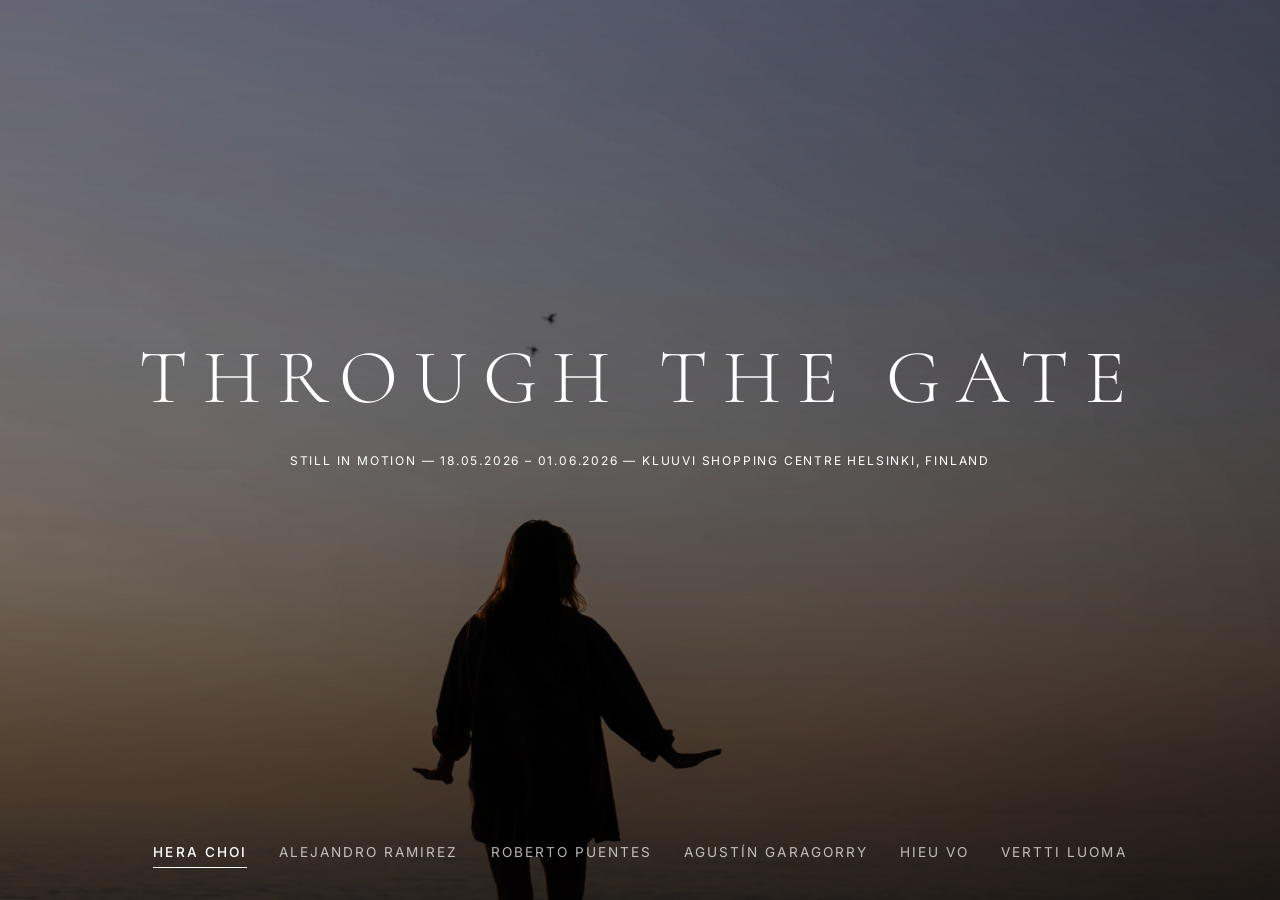
==== index.html @ ac6d3d90 "Initial commit: Through the Gate exhibition website Japanese minimalist exhibition website featuring" ====
<!DOCTYPE html>
<html lang="en">
<head>
    <meta charset="UTF-8">
    <meta name="viewport" content="width=device-width, initial-scale=1.0">
    <title>Through the Gate - Still in Motion</title>
    <link rel="stylesheet" href="style.css">
</head>
<body>
    <div class="background-container">
        <div class="background-image" id="background"></div>
        <div class="background-overlay"></div>
    </div>

    <main class="content">
        <header class="hero" id="hero">
            <div class="title-block">
                <h1 class="title" id="mainTitle">THROUGH THE GATE</h1>
                <p class="subtitle-info" id="subtitleInfo">STILL IN MOTION — 18.05.2026 – 01.06.2026 — KLUUVI SHOPPING CENTRE HELSINKI, FINLAND</p>
            </div>
        </header>

        <section class="story-container" id="storyContainer">
            <h2 class="artist-name-display" id="artistNameDisplay"></h2>
            <div class="story-text-container">
                <p class="story-text" id="storyText"></p>
            </div>
        </section>

        <nav class="artists" id="artistsNav">
            <button class="artist-name" data-artist="herachoi">Hera Choi</button>
            <button class="artist-name" data-artist="alejandroramirez">Alejandro Ramirez</button>
            <button class="artist-name" data-artist="robertopuentes">Roberto Puentes</button>
            <button class="artist-name" data-artist="agustingaragorry">Agustín Garagorry</button>
            <button class="artist-name" data-artist="hieuvo">Hieu Vo</button>
            <button class="artist-name" data-artist="verttiluoma">Vertti Luoma</button>
        </nav>
    </main>

    <script src="script.js"></script>
</body>
</html>
---- style.css ----
/* Japanese Minimalist Exhibition Website */

@import url('https://fonts.googleapis.com/css2?family=Cormorant+Garamond:wght@300;400;500;600&family=Inter:wght@300;400;500;600&display=swap');

* {
    margin: 0;
    padding: 0;
    box-sizing: border-box;
}

:root {
    --white: #FFFFFF;
    --black: #1A1A1A;
    --gray: rgba(255, 255, 255, 0.7);
    --transition: 0.8s cubic-bezier(0.4, 0, 0.2, 1);
}

body {
    font-family: 'Cormorant Garamond', serif;
    color: var(--white);
    overflow-x: hidden;
    background: var(--black);
    height: 100vh;
    width: 100vw;
}

/* Background System */
.background-container {
    position: fixed;
    top: 0;
    left: 0;
    width: 100%;
    height: 100%;
    z-index: 0;
}

.background-image {
    position: absolute;
    top: 0;
    left: 0;
    width: 100%;
    height: 100%;
    background-size: cover;
    background-position: center;
    background-repeat: no-repeat;
    transition: opacity var(--transition), transform var(--transition);
}

.background-overlay {
    position: absolute;
    top: 0;
    left: 0;
    width: 100%;
    height: 100%;
    background: linear-gradient(
        to bottom,
        rgba(0, 0, 0, 0.2) 0%,
        rgba(0, 0, 0, 0.4) 50%,
        rgba(0, 0, 0, 0.7) 100%
    );
    z-index: 1;
}

/* Content */
.content {
    position: relative;
    z-index: 2;
    height: 100vh;
    display: flex;
    flex-direction: column;
    justify-content: flex-start;
    align-items: flex-start;
    padding: 4rem;
    padding-bottom: 8rem;
}

.content.centered {
    justify-content: center;
    align-items: center;
}

/* Hero Section */
.hero {
    flex: 0 0 auto;
    display: flex;
    flex-direction: column;
    justify-content: center;
    align-items: center;
    text-align: center;
    letter-spacing: 0.05em;
    width: 100%;
    transition: all 0.8s cubic-bezier(0.4, 0, 0.2, 1);
}

.hero.minimized {
    justify-content: flex-start;
    padding-top: 0;
    margin-bottom: 0;
}

.title-block {
    display: inline-block;
}

.title {
    font-size: clamp(2.4rem, 6.4vw, 4.8rem);
    font-weight: 300;
    letter-spacing: 0.2em;
    margin-bottom: 2rem;
    text-transform: uppercase;
    line-height: 1.1;
    transition: all 0.8s cubic-bezier(0.4, 0, 0.2, 1);
    white-space: nowrap;
}

.hero.minimized .title {
    font-size: clamp(1.2rem, 2.4vw, 2rem);
    margin-bottom: 1rem;
    opacity: 0.3;
    cursor: pointer;
}

.hero.minimized .title:hover {
    opacity: 0.6;
}

.subtitle-info {
    font-family: 'Inter', sans-serif;
    font-size: clamp(0.6rem, 1vw, 0.75rem);
    font-weight: 400;
    letter-spacing: 0.15em;
    text-transform: uppercase;
    opacity: 0.85;
    text-align: center;
    transition: all 0.8s cubic-bezier(0.4, 0, 0.2, 1);
}

.hero.minimized .subtitle-info {
    opacity: 0;
    transform: translateY(-20px);
    height: 0;
    overflow: hidden;
}

/* Story Container */
.story-container {
    flex: 0;
    display: flex;
    flex-direction: column;
    justify-content: flex-start;
    align-items: center;
    width: 100%;
    padding: 0 2rem 2rem 2rem;
    opacity: 0;
    visibility: hidden;
    height: 0;
    overflow: hidden;
    transform: translateY(20px);
    transition: all 0.8s cubic-bezier(0.4, 0, 0.2, 1);
}

.story-container.active {
    flex: 1;
    height: auto;
    opacity: 1;
    visibility: visible;
    transform: translateY(0);
}

.artist-name-display {
    font-size: clamp(1.5rem, 3vw, 2.5rem);
    font-weight: 600;
    letter-spacing: 0.2em;
    margin-bottom: 3rem;
    text-transform: uppercase;
    color: var(--white);
    opacity: 0.95;
}

.story-text-container {
    width: 80%;
    max-width: 1200px;
    min-height: 400px;
    padding: 0;
}

.story-text {
    font-size: clamp(1rem, 1.3vw, 1.15rem);
    line-height: 2.2;
    letter-spacing: 0.03em;
    font-weight: 400;
}

.story-text .paragraph-line {
    color: #1F1F1F;
    background-color: #FFFFFF;
    padding: 0.4em 0.8em;
    border-radius: 4px;
    box-decoration-break: clone;
    -webkit-box-decoration-break: clone;
    display: inline;
}

.story-text .paragraph-line:last-child::after {
    content: '|';
    color: #1F1F1F;
    animation: blink 1s infinite;
    margin-left: 2px;
}

.story-text.typing-complete .paragraph-line:last-child::after {
    content: '';
    animation: none;
}

@keyframes blink {
    0%, 50% {
        opacity: 1;
    }
    51%, 100% {
        opacity: 0;
    }
}

/* Artists Navigation */
.artists {
    position: absolute;
    bottom: 0;
    left: 0;
    right: 0;
    display: flex;
    justify-content: center;
    align-items: center;
    gap: 2rem;
    flex-wrap: wrap;
    padding: 2rem 4rem;
    transition: all 0.5s ease;
}

.artists.reading-mode {
    opacity: 0.6;
}

.artist-name {
    background: none;
    border: none;
    color: var(--gray);
    font-family: 'Inter', sans-serif;
    font-size: clamp(0.7rem, 1.2vw, 0.85rem);
    font-weight: 400;
    letter-spacing: 0.15em;
    text-transform: uppercase;
    cursor: pointer;
    position: relative;
    padding: 0.5rem 0;
    transition: color 0.3s ease, transform 0.3s ease;
}

.artist-name::after {
    content: '';
    position: absolute;
    bottom: 0;
    left: 0;
    width: 0;
    height: 1px;
    background: var(--white);
    transition: width 0.4s cubic-bezier(0.4, 0, 0.2, 1);
}

.artist-name:hover {
    color: var(--white);
    transform: translateY(-2px);
}

.artist-name:hover::after {
    width: 100%;
}

.artist-name.active {
    color: var(--white);
    font-weight: 500;
}

.artist-name.active::after {
    width: 100%;
}

/* Responsive Design */
@media (max-width: 768px) {
    .content {
        padding: 2rem 1.5rem;
        padding-bottom: 6rem;
    }

    .subtitle-info {
        font-size: 0.55rem;
        letter-spacing: 0.1em;
    }

    .hero.minimized {
        padding-top: 0;
    }

    .hero.minimized .title {
        font-size: 1.2rem;
    }

    .story-container {
        padding: 0 1rem 1rem 1rem;
    }

    .story-text-container {
        width: 90%;
        min-height: 300px;
        padding: 0;
    }

    .artist-name-display {
        font-size: 1.4rem;
        font-weight: 600;
        margin-bottom: 2rem;
    }

    .story-text {
        font-size: 1rem;
        line-height: 2;
    }

    .story-text .paragraph-line {
        padding: 0.4em 0.6em;
    }

    .artists {
        gap: 1rem;
        padding: 1.5rem 1.5rem;
    }

    .artist-name {
        font-size: 0.7rem;
    }
}

/* Smooth Transitions */
.fade-enter {
    opacity: 0;
    transform: scale(1.05);
}

.fade-exit {
    opacity: 0;
    transform: scale(0.95);
}

/* Entrance Animations */
@keyframes fadeInUp {
    from {
        opacity: 0;
        transform: translateY(30px);
    }
    to {
        opacity: 1;
        transform: translateY(0);
    }
}

@keyframes fadeIn {
    from {
        opacity: 0;
    }
    to {
        opacity: 1;
    }
}

@keyframes fadeInScale {
    from {
        opacity: 0;
        transform: scale(0.95);
    }
    to {
        opacity: 1;
        transform: scale(1);
    }
}

/* Initial hidden state */
.title,
.subtitle-info,
.artists,
.background-image {
    opacity: 0;
}

/* Apply entrance animations */
.title.animate-in {
    animation: fadeInUp 1.2s cubic-bezier(0.4, 0, 0.2, 1) 0.3s forwards;
}

.subtitle-info.animate-in {
    animation: fadeInUp 1s cubic-bezier(0.4, 0, 0.2, 1) 0.8s forwards;
}

.artists.animate-in {
    animation: fadeIn 1s cubic-bezier(0.4, 0, 0.2, 1) 1.2s forwards;
}

.background-image.animate-in {
    animation: fadeInScale 1.5s cubic-bezier(0.4, 0, 0.2, 1) 0s forwards;
}
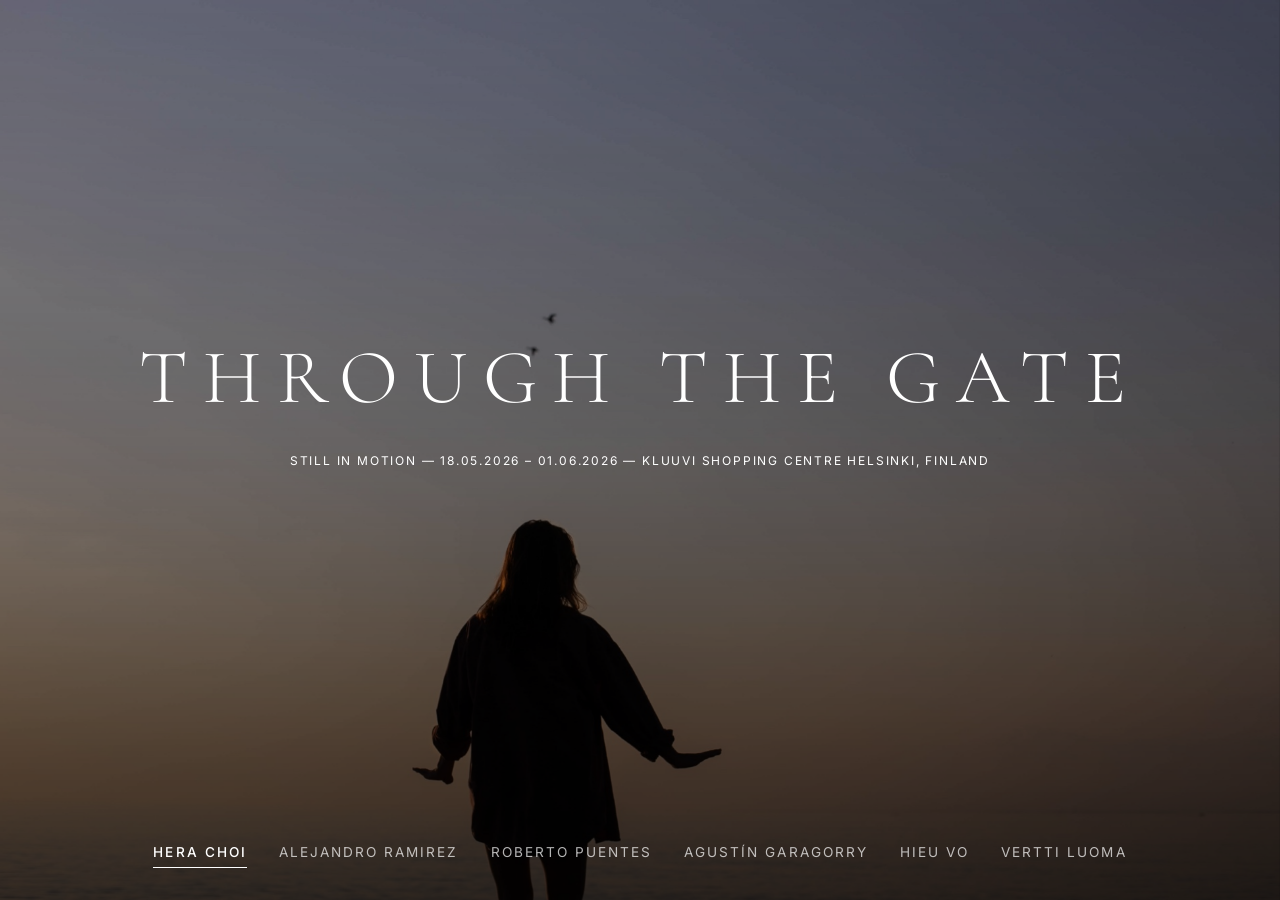
==== commit 8612e812: "Optimize images and improve loading performance Image Optimization: - Reduced all images to max ~1MB" ====
--- a/index.html
+++ b/index.html
@@ -4,6 +4,12 @@
     <meta charset="UTF-8">
     <meta name="viewport" content="width=device-width, initial-scale=1.0">
     <title>Through the Gate - Still in Motion</title>
+
+    <!-- Preload critical resources -->
+    <link rel="preload" href="Photos/herachoi/herachoi.jpg" as="image">
+    <link rel="preload" href="style.css" as="style">
+    <link rel="preload" href="https://fonts.googleapis.com/css2?family=Cormorant+Garamond:wght@300;400;500;600&family=Inter:wght@300;400;500;600&display=swap" as="style">
+
     <link rel="stylesheet" href="style.css">
 </head>
 <body>
--- a/style.css
+++ b/style.css
@@ -43,7 +43,12 @@
     background-size: cover;
     background-position: center;
     background-repeat: no-repeat;
-    transition: opacity var(--transition), transform var(--transition);
+    transition: opacity 1s ease-in-out;
+    will-change: opacity;
+}
+
+.background-image.loading {
+    opacity: 0.3;
 }
 
 .background-overlay {
@@ -155,7 +160,6 @@
     visibility: hidden;
     height: 0;
     overflow: hidden;
-    transform: translateY(20px);
     transition: all 0.8s cubic-bezier(0.4, 0, 0.2, 1);
 }
 
@@ -164,7 +168,6 @@
     height: auto;
     opacity: 1;
     visibility: visible;
-    transform: translateY(0);
 }
 
 .artist-name-display {
@@ -174,7 +177,12 @@
     margin-bottom: 3rem;
     text-transform: uppercase;
     color: var(--white);
-    opacity: 0.95;
+    opacity: 0;
+    transform: translateY(20px);
+}
+
+.story-container.active .artist-name-display {
+    animation: fadeInUp 0.8s cubic-bezier(0.4, 0, 0.2, 1) 0.2s forwards;
 }
 
 .story-text-container {
@@ -182,6 +190,12 @@
     max-width: 1200px;
     min-height: 400px;
     padding: 0;
+    opacity: 0;
+    transform: translateY(20px);
+}
+
+.story-container.active .story-text-container {
+    animation: fadeInUp 0.8s cubic-bezier(0.4, 0, 0.2, 1) 0.5s forwards;
 }
 
 .story-text {
--- a/style.css
+++ b/style.css
@@ -43,7 +43,12 @@
     background-size: cover;
     background-position: center;
     background-repeat: no-repeat;
-    transition: opacity var(--transition), transform var(--transition);
+    transition: opacity 1s ease-in-out;
+    will-change: opacity;
+}
+
+.background-image.loading {
+    opacity: 0.3;
 }
 
 .background-overlay {
@@ -155,7 +160,6 @@
     visibility: hidden;
     height: 0;
     overflow: hidden;
-    transform: translateY(20px);
     transition: all 0.8s cubic-bezier(0.4, 0, 0.2, 1);
 }
 
@@ -164,7 +168,6 @@
     height: auto;
     opacity: 1;
     visibility: visible;
-    transform: translateY(0);
 }
 
 .artist-name-display {
@@ -174,7 +177,12 @@
     margin-bottom: 3rem;
     text-transform: uppercase;
     color: var(--white);
-    opacity: 0.95;
+    opacity: 0;
+    transform: translateY(20px);
+}
+
+.story-container.active .artist-name-display {
+    animation: fadeInUp 0.8s cubic-bezier(0.4, 0, 0.2, 1) 0.2s forwards;
 }
 
 .story-text-container {
@@ -182,6 +190,12 @@
     max-width: 1200px;
     min-height: 400px;
     padding: 0;
+    opacity: 0;
+    transform: translateY(20px);
+}
+
+.story-container.active .story-text-container {
+    animation: fadeInUp 0.8s cubic-bezier(0.4, 0, 0.2, 1) 0.5s forwards;
 }
 
 .story-text {
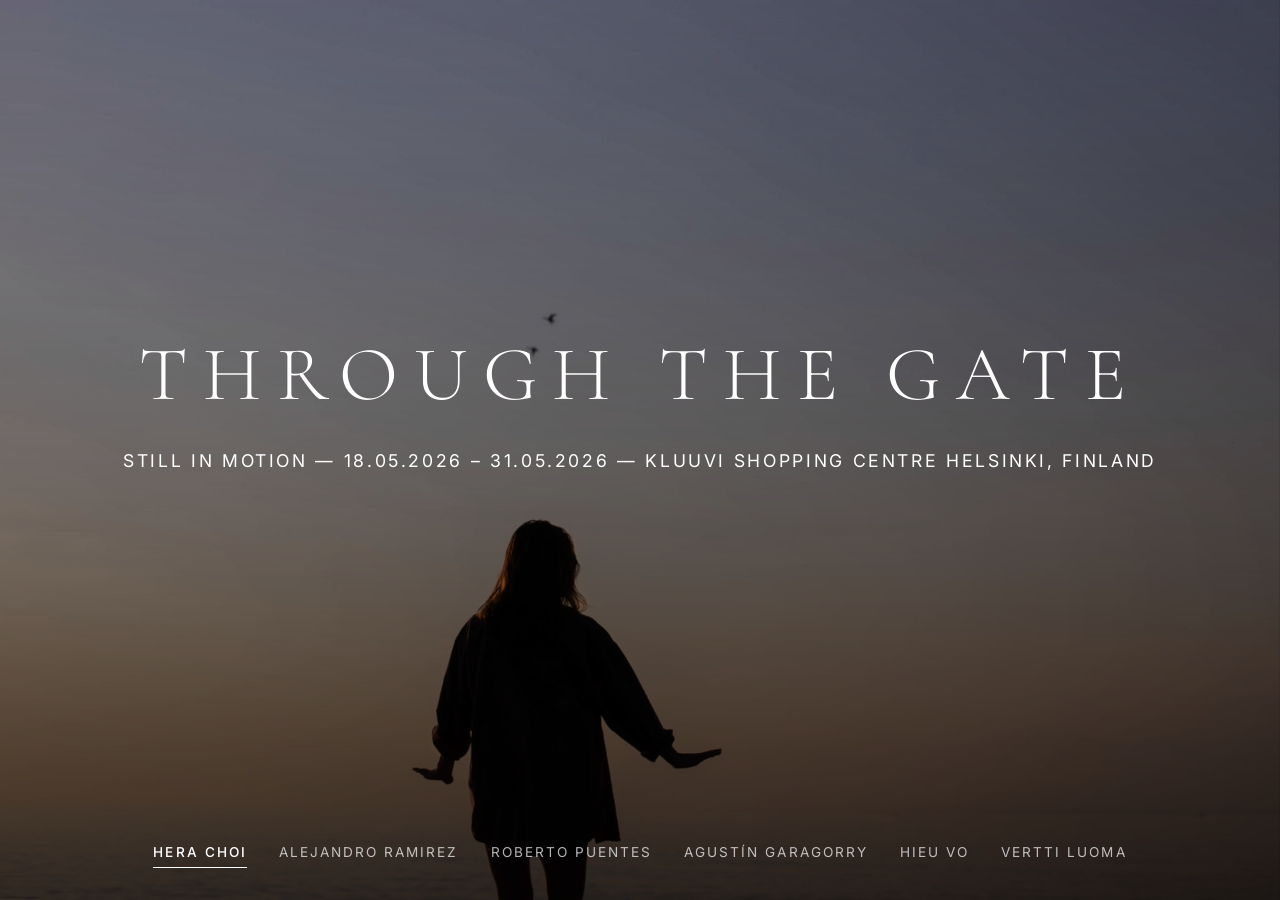
==== commit 733f7ac8: "Update end date to May 31 and increase subtitle-info font size Co-Authored-By: Claude Sonnet 4.6 <no" ====
--- a/index.html
+++ b/index.html
@@ -22,7 +22,7 @@
         <header class="hero" id="hero">
             <div class="title-block">
                 <h1 class="title" id="mainTitle">THROUGH THE GATE</h1>
-                <p class="subtitle-info" id="subtitleInfo">STILL IN MOTION — 18.05.2026 – 01.06.2026 — KLUUVI SHOPPING CENTRE HELSINKI, FINLAND</p>
+                <p class="subtitle-info" id="subtitleInfo">STILL IN MOTION — 18.05.2026 – 31.05.2026 — KLUUVI SHOPPING CENTRE HELSINKI, FINLAND</p>
             </div>
         </header>
 
--- a/style.css
+++ b/style.css
@@ -43,12 +43,8 @@
     background-size: cover;
     background-position: center;
     background-repeat: no-repeat;
-    transition: opacity 1s ease-in-out;
+    transition: opacity 0.8s ease-in-out;
     will-change: opacity;
-}
-
-.background-image.loading {
-    opacity: 0.3;
 }
 
 .background-overlay {
@@ -64,6 +60,7 @@
         rgba(0, 0, 0, 0.7) 100%
     );
     z-index: 1;
+    pointer-events: none;
 }
 
 /* Content */
@@ -131,7 +128,7 @@
 
 .subtitle-info {
     font-family: 'Inter', sans-serif;
-    font-size: clamp(0.6rem, 1vw, 0.75rem);
+    font-size: clamp(0.85rem, 1.4vw, 1.1rem);
     font-weight: 400;
     letter-spacing: 0.15em;
     text-transform: uppercase;
@@ -191,10 +188,12 @@
     min-height: 400px;
     padding: 0;
     opacity: 0;
+    visibility: hidden;
     transform: translateY(20px);
 }
 
 .story-container.active .story-text-container {
+    visibility: visible;
     animation: fadeInUp 0.8s cubic-bezier(0.4, 0, 0.2, 1) 0.5s forwards;
 }
 
@@ -203,6 +202,14 @@
     line-height: 2.2;
     letter-spacing: 0.03em;
     font-weight: 400;
+    opacity: 0;
+    visibility: hidden;
+    transition: opacity 0.6s cubic-bezier(0.4, 0, 0.2, 1);
+}
+
+.story-text.fade-in {
+    visibility: visible;
+    animation: fadeInText 1.2s cubic-bezier(0.4, 0, 0.2, 1) forwards;
 }
 
 .story-text .paragraph-line {
@@ -215,24 +222,14 @@
     display: inline;
 }
 
-.story-text .paragraph-line:last-child::after {
-    content: '|';
-    color: #1F1F1F;
-    animation: blink 1s infinite;
-    margin-left: 2px;
-}
-
-.story-text.typing-complete .paragraph-line:last-child::after {
-    content: '';
-    animation: none;
-}
-
-@keyframes blink {
-    0%, 50% {
+@keyframes fadeInText {
+    from {
+        opacity: 0;
+        transform: translateY(10px);
+    }
+    to {
         opacity: 1;
-    }
-    51%, 100% {
-        opacity: 0;
+        transform: translateY(0);
     }
 }
 
@@ -301,56 +298,97 @@
 
 /* Responsive Design */
 @media (max-width: 768px) {
+    body {
+        overflow-x: hidden;
+    }
+
     .content {
-        padding: 2rem 1.5rem;
-        padding-bottom: 6rem;
+        padding: 1.5rem 1rem;
+        padding-bottom: 7rem;
+        overflow-x: hidden;
+    }
+
+    .title {
+        font-size: clamp(1.8rem, 6vw, 2.8rem) !important;
+        letter-spacing: 0.05em;
+        padding: 0 6%;
+        box-sizing: border-box;
+        max-width: 100%;
+        overflow: hidden;
+    }
+
+    .title-block {
+        width: 100%;
+        max-width: 100%;
+        box-sizing: border-box;
     }
 
     .subtitle-info {
-        font-size: 0.55rem;
-        letter-spacing: 0.1em;
+        font-size: 0.7rem;
+        letter-spacing: 0.08em;
+        line-height: 1.6;
+        padding: 0 0.5rem;
     }
 
     .hero.minimized {
-        padding-top: 0;
+        padding-top: 0.5rem;
     }
 
     .hero.minimized .title {
+        font-size: 1rem !important;
+        margin-bottom: 0.5rem;
+    }
+
+    /* Scrollable story container */
+    .story-container {
+        padding: 0;
+        overflow-y: auto;
+        overflow-x: hidden;
+        -webkit-overflow-scrolling: touch;
+    }
+
+    .story-container.active {
+        padding-bottom: 8rem;
+    }
+
+    .artist-name-display {
         font-size: 1.2rem;
-    }
-
-    .story-container {
-        padding: 0 1rem 1rem 1rem;
+        font-weight: 600;
+        margin-bottom: 1.5rem;
+        margin-top: 1rem;
+        padding: 0 1rem;
     }
 
     .story-text-container {
-        width: 90%;
-        min-height: 300px;
-        padding: 0;
-    }
-
-    .artist-name-display {
-        font-size: 1.4rem;
-        font-weight: 600;
-        margin-bottom: 2rem;
+        width: 100%;
+        min-height: auto;
+        padding: 0 1rem;
+        max-height: none;
     }
 
     .story-text {
-        font-size: 1rem;
-        line-height: 2;
+        font-size: 0.95rem;
+        line-height: 1.8;
     }
 
     .story-text .paragraph-line {
-        padding: 0.4em 0.6em;
-    }
-
+        padding: 0.3em 0.5em;
+        font-size: 0.9rem;
+        line-height: 1.7;
+    }
+
+    /* Fixed artists navigation */
     .artists {
-        gap: 1rem;
-        padding: 1.5rem 1.5rem;
+        gap: 0.8rem;
+        padding: 1rem;
+        flex-wrap: wrap;
+        justify-content: center;
     }
 
     .artist-name {
-        font-size: 0.7rem;
+        font-size: 0.65rem;
+        letter-spacing: 0.12em;
+        padding: 0.4rem 0;
     }
 }
 
--- a/style.css
+++ b/style.css
@@ -43,12 +43,8 @@
     background-size: cover;
     background-position: center;
     background-repeat: no-repeat;
-    transition: opacity 1s ease-in-out;
+    transition: opacity 0.8s ease-in-out;
     will-change: opacity;
-}
-
-.background-image.loading {
-    opacity: 0.3;
 }
 
 .background-overlay {
@@ -64,6 +60,7 @@
         rgba(0, 0, 0, 0.7) 100%
     );
     z-index: 1;
+    pointer-events: none;
 }
 
 /* Content */
@@ -131,7 +128,7 @@
 
 .subtitle-info {
     font-family: 'Inter', sans-serif;
-    font-size: clamp(0.6rem, 1vw, 0.75rem);
+    font-size: clamp(0.85rem, 1.4vw, 1.1rem);
     font-weight: 400;
     letter-spacing: 0.15em;
     text-transform: uppercase;
@@ -191,10 +188,12 @@
     min-height: 400px;
     padding: 0;
     opacity: 0;
+    visibility: hidden;
     transform: translateY(20px);
 }
 
 .story-container.active .story-text-container {
+    visibility: visible;
     animation: fadeInUp 0.8s cubic-bezier(0.4, 0, 0.2, 1) 0.5s forwards;
 }
 
@@ -203,6 +202,14 @@
     line-height: 2.2;
     letter-spacing: 0.03em;
     font-weight: 400;
+    opacity: 0;
+    visibility: hidden;
+    transition: opacity 0.6s cubic-bezier(0.4, 0, 0.2, 1);
+}
+
+.story-text.fade-in {
+    visibility: visible;
+    animation: fadeInText 1.2s cubic-bezier(0.4, 0, 0.2, 1) forwards;
 }
 
 .story-text .paragraph-line {
@@ -215,24 +222,14 @@
     display: inline;
 }
 
-.story-text .paragraph-line:last-child::after {
-    content: '|';
-    color: #1F1F1F;
-    animation: blink 1s infinite;
-    margin-left: 2px;
-}
-
-.story-text.typing-complete .paragraph-line:last-child::after {
-    content: '';
-    animation: none;
-}
-
-@keyframes blink {
-    0%, 50% {
+@keyframes fadeInText {
+    from {
+        opacity: 0;
+        transform: translateY(10px);
+    }
+    to {
         opacity: 1;
-    }
-    51%, 100% {
-        opacity: 0;
+        transform: translateY(0);
     }
 }
 
@@ -301,56 +298,97 @@
 
 /* Responsive Design */
 @media (max-width: 768px) {
+    body {
+        overflow-x: hidden;
+    }
+
     .content {
-        padding: 2rem 1.5rem;
-        padding-bottom: 6rem;
+        padding: 1.5rem 1rem;
+        padding-bottom: 7rem;
+        overflow-x: hidden;
+    }
+
+    .title {
+        font-size: clamp(1.8rem, 6vw, 2.8rem) !important;
+        letter-spacing: 0.05em;
+        padding: 0 6%;
+        box-sizing: border-box;
+        max-width: 100%;
+        overflow: hidden;
+    }
+
+    .title-block {
+        width: 100%;
+        max-width: 100%;
+        box-sizing: border-box;
     }
 
     .subtitle-info {
-        font-size: 0.55rem;
-        letter-spacing: 0.1em;
+        font-size: 0.7rem;
+        letter-spacing: 0.08em;
+        line-height: 1.6;
+        padding: 0 0.5rem;
     }
 
     .hero.minimized {
-        padding-top: 0;
+        padding-top: 0.5rem;
     }
 
     .hero.minimized .title {
+        font-size: 1rem !important;
+        margin-bottom: 0.5rem;
+    }
+
+    /* Scrollable story container */
+    .story-container {
+        padding: 0;
+        overflow-y: auto;
+        overflow-x: hidden;
+        -webkit-overflow-scrolling: touch;
+    }
+
+    .story-container.active {
+        padding-bottom: 8rem;
+    }
+
+    .artist-name-display {
         font-size: 1.2rem;
-    }
-
-    .story-container {
-        padding: 0 1rem 1rem 1rem;
+        font-weight: 600;
+        margin-bottom: 1.5rem;
+        margin-top: 1rem;
+        padding: 0 1rem;
     }
 
     .story-text-container {
-        width: 90%;
-        min-height: 300px;
-        padding: 0;
-    }
-
-    .artist-name-display {
-        font-size: 1.4rem;
-        font-weight: 600;
-        margin-bottom: 2rem;
+        width: 100%;
+        min-height: auto;
+        padding: 0 1rem;
+        max-height: none;
     }
 
     .story-text {
-        font-size: 1rem;
-        line-height: 2;
+        font-size: 0.95rem;
+        line-height: 1.8;
     }
 
     .story-text .paragraph-line {
-        padding: 0.4em 0.6em;
-    }
-
+        padding: 0.3em 0.5em;
+        font-size: 0.9rem;
+        line-height: 1.7;
+    }
+
+    /* Fixed artists navigation */
     .artists {
-        gap: 1rem;
-        padding: 1.5rem 1.5rem;
+        gap: 0.8rem;
+        padding: 1rem;
+        flex-wrap: wrap;
+        justify-content: center;
     }
 
     .artist-name {
-        font-size: 0.7rem;
+        font-size: 0.65rem;
+        letter-spacing: 0.12em;
+        padding: 0.4rem 0;
     }
 }
 
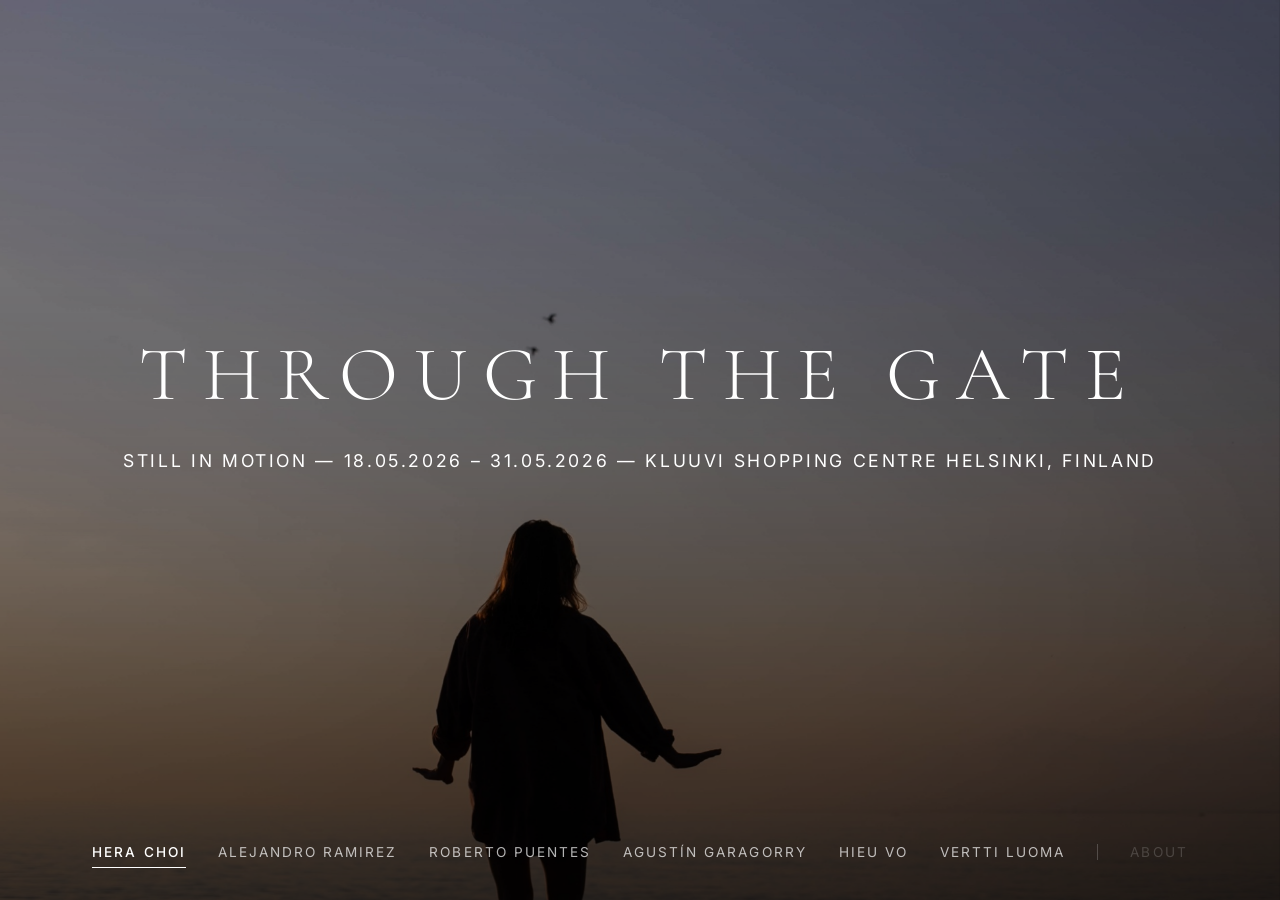
==== commit f837ae7b: "Add about page, optimize Alejandro's photo, link nav to about - New about.html with exhibition claim" ====
--- a/index.html
+++ b/index.html
@@ -40,6 +40,8 @@
             <button class="artist-name" data-artist="agustingaragorry">Agustín Garagorry</button>
             <button class="artist-name" data-artist="hieuvo">Hieu Vo</button>
             <button class="artist-name" data-artist="verttiluoma">Vertti Luoma</button>
+            <span class="nav-divider"></span>
+            <a href="about.html" class="artist-name about-link">About</a>
         </nav>
     </main>
 
--- a/style.css
+++ b/style.css
@@ -296,6 +296,23 @@
     width: 100%;
 }
 
+.nav-divider {
+    width: 1px;
+    height: 1em;
+    background: rgba(255, 255, 255, 0.2);
+    display: inline-block;
+    vertical-align: middle;
+}
+
+.about-link {
+    text-decoration: none;
+    color: rgba(255, 255, 255, 0.35);
+}
+
+.about-link:hover {
+    color: var(--white);
+}
+
 /* Responsive Design */
 @media (max-width: 768px) {
     body {
--- a/style.css
+++ b/style.css
@@ -296,6 +296,23 @@
     width: 100%;
 }
 
+.nav-divider {
+    width: 1px;
+    height: 1em;
+    background: rgba(255, 255, 255, 0.2);
+    display: inline-block;
+    vertical-align: middle;
+}
+
+.about-link {
+    text-decoration: none;
+    color: rgba(255, 255, 255, 0.35);
+}
+
+.about-link:hover {
+    color: var(--white);
+}
+
 /* Responsive Design */
 @media (max-width: 768px) {
     body {
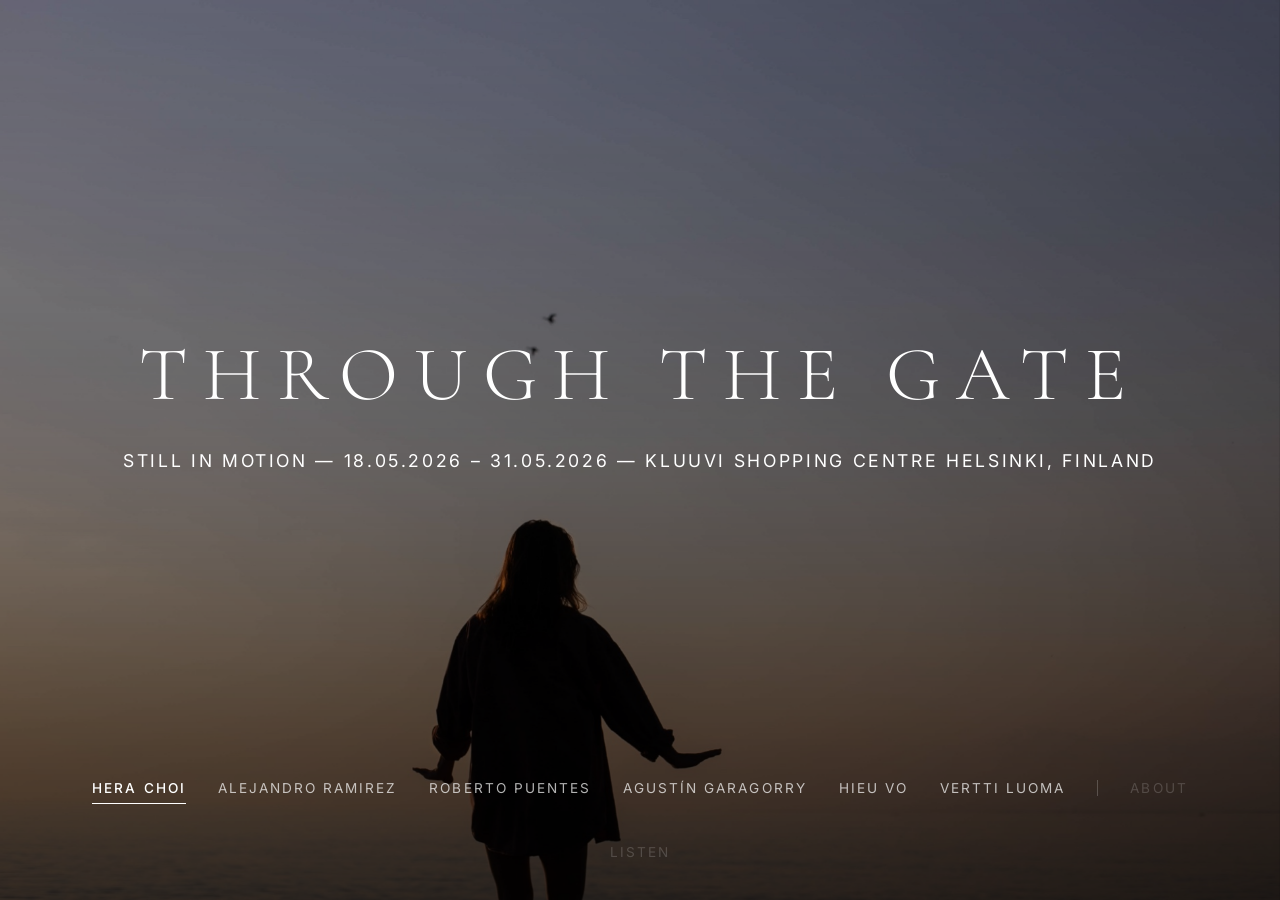
==== commit e8641fd8: "Add audio-fragments page, Listen nav link, and special thanks section - New audio-fragments.html wit" ====
--- a/index.html
+++ b/index.html
@@ -42,6 +42,7 @@
             <button class="artist-name" data-artist="verttiluoma">Vertti Luoma</button>
             <span class="nav-divider"></span>
             <a href="about.html" class="artist-name about-link">About</a>
+            <a href="audio-fragments.html" class="artist-name about-link">Listen</a>
         </nav>
     </main>
 
